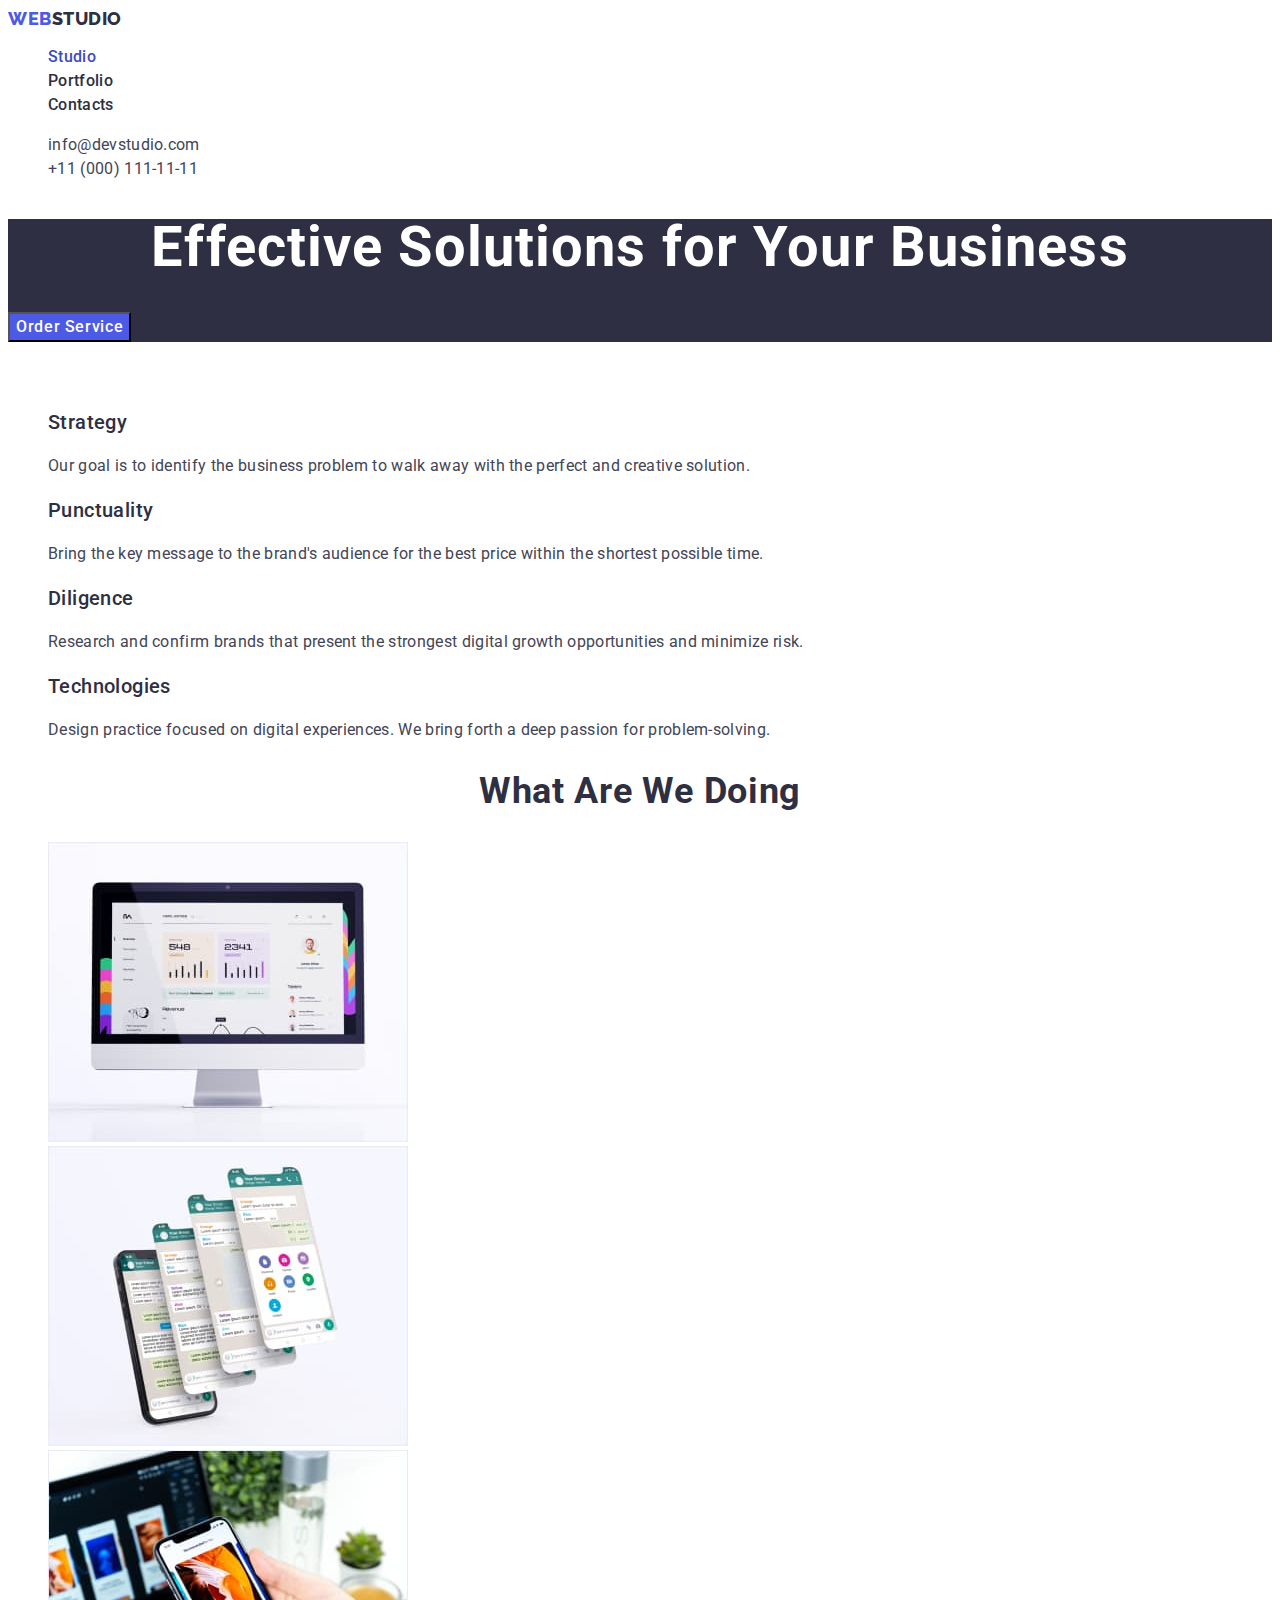
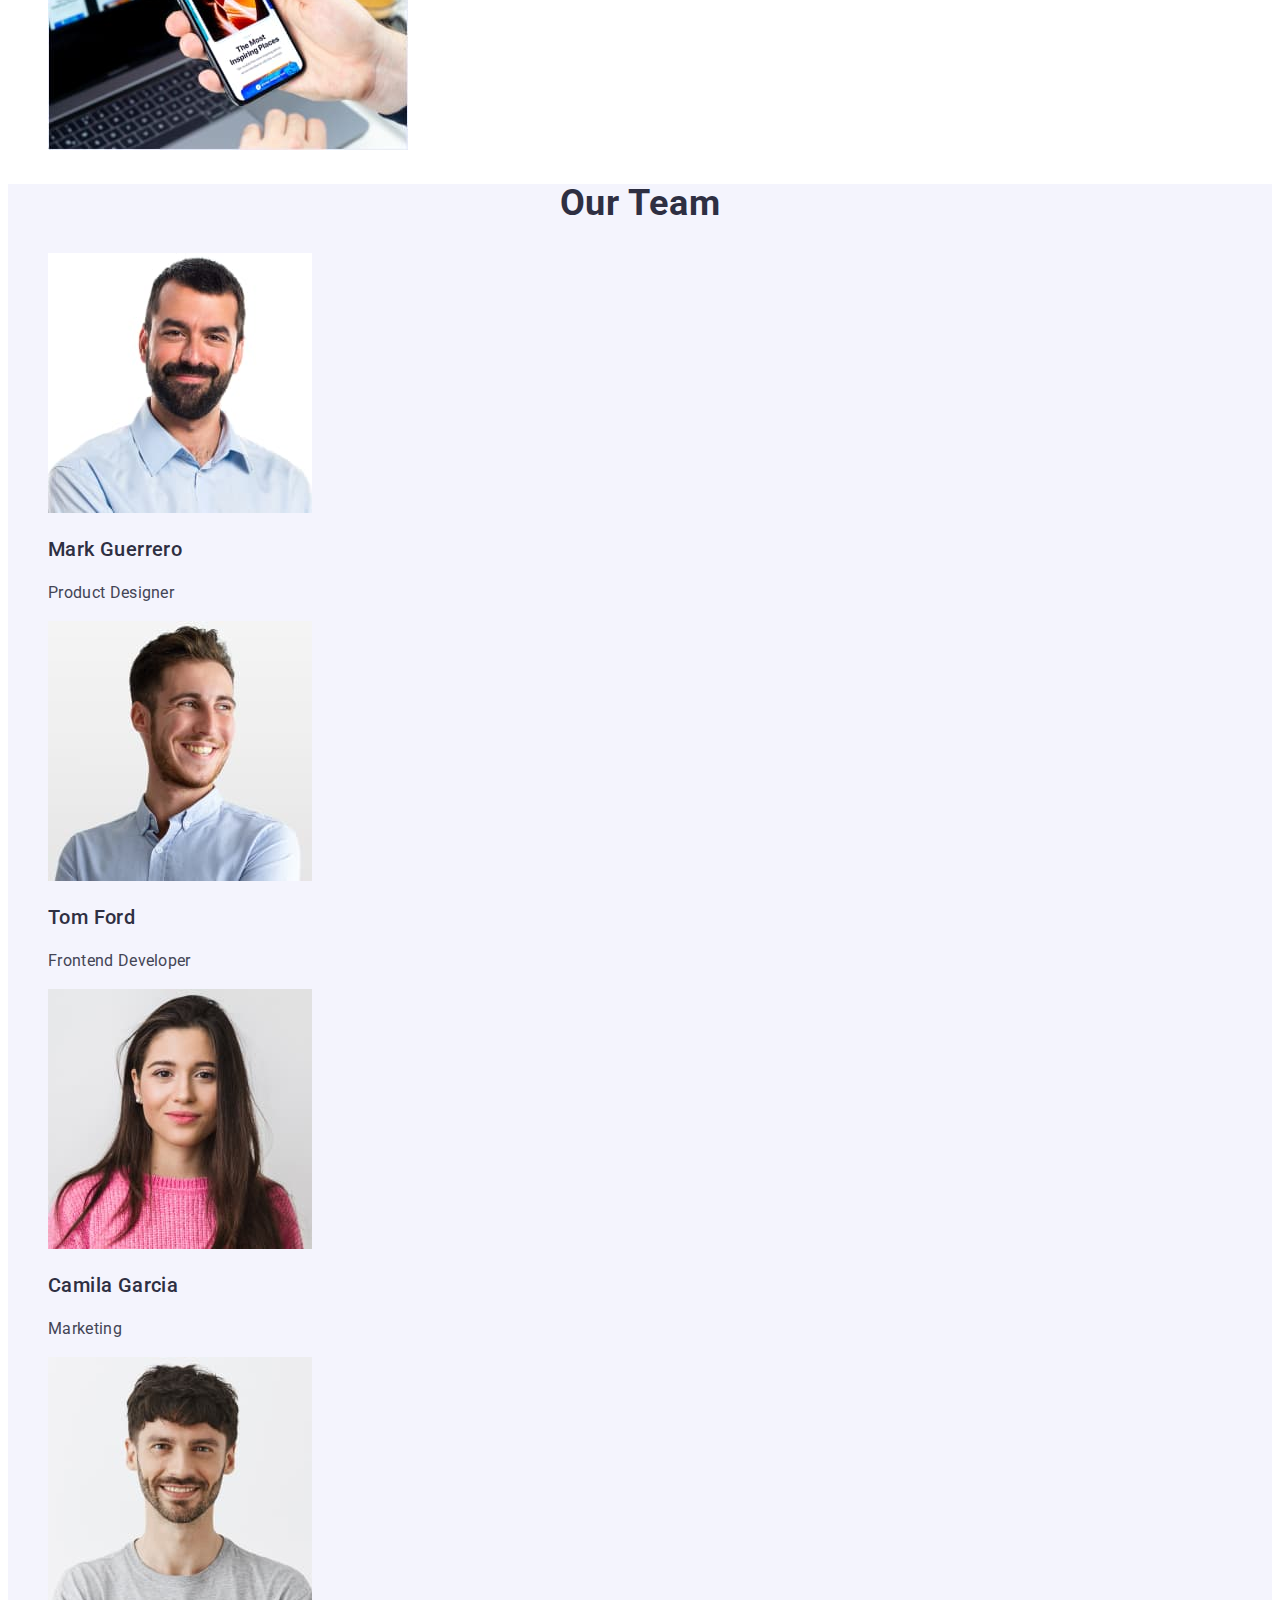
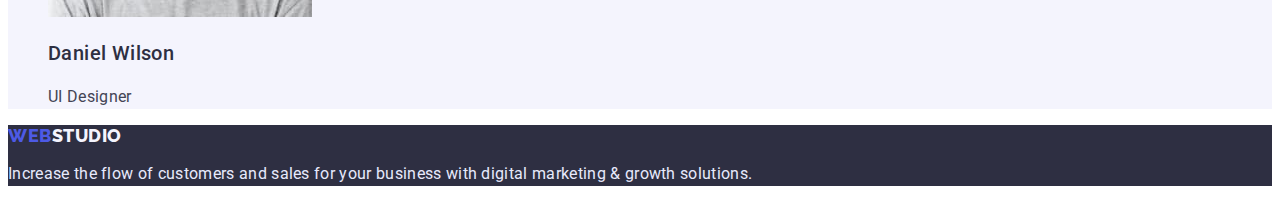
==== index.html @ b29806c7 "Initial commit" ====
<!DOCTYPE html>
<html lang="en">
  <head>
    <meta charset="UTF-8" />
    <meta http-equiv="X-UA-Compatible" content="IE=edge" />
    <meta name="viewport" content="width=device-width, initial-scale=1.0" />
    <title>Web Studio</title>
    <link rel="preconnect" href="https://fonts.googleapis.com" />
    <link rel="preconnect" href="https://fonts.gstatic.com" crossorigin />
    <link
      href="https://fonts.googleapis.com/css2?family=Raleway:wght@800&family=Roboto:wght@400;500;700;900&display=swap"
      rel="stylesheet"
    />
    <link rel="stylesheet" href="./css/styles.css" />
  </head>
  <body>
    <!--header-->
    <header>
      <nav>
        <!--logotype-->
        <a href="./index.html" class="logo link"
          >Web<span class="logo-studio">Studio</span></a
        >
        <!--menu-->
        <ul class="site-nav list">
          <li>
            <a href="./index.html" class="link current">Studio</a>
          </li>
          <li>
            <a href="./portfolio.html" class="link">Portfolio</a>
          </li>
          <li>
            <a href="" class="link">Contacts</a>
          </li>
        </ul>
      </nav>
      <!--contacts-->
      <address class="address">
        <ul class="list contacts-list">
          <li>
            <a href="mailto:info@devstudio.com" class="link"
              >info@devstudio.com</a
            >
          </li>
          <li>
            <a href="tel:+110001111111" class="link">+11 (000) 111-11-11</a>
          </li>
        </ul>
      </address>
    </header>
    <!--M A I N content-->
    <main>
      <!--H E R O section-->
      <section class="hero-section">
        <h1 class="hero-title">Effective Solutions for Your Business</h1>
        <button type="button" class="hero-btn">Order Service</button>
      </section>
      <!--section1 Features-->
      <section class="fetures">
        <!--Зробити прихованим заголовок з class="title-secret"-->
        <h2 class="title-secret">Features</h2>
        <ul class="list fetures">
          <li>
            <h3 class="section-subtitle feature-title">Strategy</h3>
            <p class="section-text feature-text">
              Our goal is to identify the business problem to walk away with the
              perfect and creative solution.
            </p>
          </li>
          <li>
            <h3 class="section-subtitle feature-title">Punctuality</h3>
            <p class="section-text feature-text">
              Bring the key message to the brand's audience for the best price
              within the shortest possible time.
            </p>
          </li>
          <li>
            <h3 class="section-subtitle feature-title">Diligence</h3>
            <p class="section-text feature-text">
              Research and confirm brands that present the strongest digital
              growth opportunities and minimize risk.
            </p>
          </li>
          <li>
            <h3 class="section-subtitle feature-title">Technologies</h3>
            <p class="section-text feature-text">
              Design practice focused on digital experiences. We bring forth a
              deep passion for problem-solving.
            </p>
          </li>
        </ul>
      </section>

      <!--section2 What are we doing-->
      <section class="section">
        <h2 class="section-title">What are we doing</h2>
        <ul class="list">
          <li>
            <img
              src="./images/computer-application.jpg"
              alt="computer application"
              width="360"
              height="300"
            />
          </li>
          <li>
            <img
              src="./images/mobile-application.jpg"
              alt="computer application"
              width="360"
              height="300"
            />
          </li>
          <li>
            <img
              src="./images/computer-mobile.jpg"
              alt="phone and computer synchronization"
              width="360"
              height="300"
            />
          </li>
        </ul>
      </section>

      <!--section3 Team-->
      <section class="team-section">
        <h2 class="section-title team-title">Our Team</h2>
        <ul class="list">
          <li>
            <img
              src="./images/team-member1.jpg"
              alt="Photo by product designer Mark Guerrero"
              width="264"
              height="260"
            />
            <h3 class="section-subtitle team-subtitle">Mark Guerrero</h3>
            <p class="section-text team-text">Product Designer</p>
          </li>
          <li>
            <img
              src="./images/team-member2.jpg"
              alt="Photo by frontend developer Tom Ford"
              width="264"
              height="260"
            />
            <h3 class="section-subtitle team-subtitle">Tom Ford</h3>
            <p class="section-text team-text">Frontend Developer</p>
          </li>
          <li>
            <img
              src="./images/team-member3.jpg"
              alt="Photo by marketing Camila Garcia"
              width="264"
              height="260"
            />
            <h3 class="section-subtitle team-subtitle">Camila Garcia</h3>
            <p class="section-text team-text">Marketing</p>
          </li>
          <li>
            <img
              src="./images/team-member4.jpg"
              alt="Photo by UI desiner Daniel Wilson"
              width="264"
              height="260"
            />
            <h3 class="section-subtitle team-subtitle">Daniel Wilson</h3>
            <p class="section-text team-text">UI Designer</p>
          </li>
        </ul>
      </section>
    </main>
    <!--footer-->
    <footer class="footer-section">
      <a href="./index.html" class="logo link"
        >Web<span class="footer-logo">Studio</span></a
      >
      <p class="footer-text">
        Increase the flow of customers and sales for your business with digital
        marketing & growth solutions.
      </p>
    </footer>
  </body>
</html>
---- css/styles.css ----
:root {
  --primary-text-color: #434455;
  --primary-headings-color: #2e2f42;
  --accent-color: #e7e9fc;
  --nav-link-color: #2e2f42;
  --nav-active-link-color: #404bbf;
  --primary-contact-color: #434455;
  --bcg-btn-color: #f4f4fd;
  --bcg-active-btn-color: #404bbf;
  --text-btn-color: #4d5ae5;
  --text-active-btn-color: #ffffff;
  --hero-title-color: #ffffff;
  --hero-bcg-color: #2e2f42;
  --bcg-hero-btn-color: #4d5ae5;
  --bcg-hero-hover-btn-color: #404bbf;
  --hero-text-button-color: #ffffff;
  --portfolio-main-text-btn-color: #4d5ae5;
  --portfolio-hover-text-btn-color: #ffffff;
  --portfolio-main-bcg-btn-color: #f4f4fd;
  --portfolio-hover-bcg-btn-color: #404bbf;
  --portfolio-border-btn-color: #e7e9fc;
  --footer-text-color: #e7e9fc;
  --footer-bcg-color: #2e2f42;
  --logo-web-color: #4d5ae5;
  --logo-studio-color: #2e2f42;
  --logo-footer-studio-color: #f4f4fd;
  --team-seaction-bcg-color: #f4f4fd;
}

body {
  font-family: 'Roboto', sans-serif;
  color: var(--primary-text-color);
}
.list {
  list-style: none;
}

.link {
  text-decoration: none;
}

/* -----------------SECTIONS---general properties--------------- */

.section-title {
  font-weight: 700;
  font-size: 36px;
  line-height: 1.11;
  text-align: center;
  letter-spacing: 0.02em;
  text-transform: capitalize;
  color: var(--primary-headings-color);
}

.section-subtitle {
  font-weight: 500;
  font-size: 20px;
  line-height: 1.2;
  letter-spacing: 0.02em;
  color: var(--primary-headings-color);
}
.section-text {
  font-weight: 400;
  font-size: 16px;
  line-height: 1.5;
  letter-spacing: 0.02em;
}

/* -----------LOGO--------------------- 
*/
.logo {
  font-family: 'Raleway';
  font-style: normal;
  font-weight: 800;
  font-size: 18px;
  line-height: 1.17;
  display: flex;
  align-items: center;
  letter-spacing: 0.03em;
  text-transform: uppercase;
  color: var(--logo-web-color);
}

.logo-studio {
  color: var(--logo-studio-color);
}
.footer-logo {
  color: var(--logo-footer-studio-color);
}
/*----------------SITE NAV------------------ */
.site-nav .link {
  font-weight: 500;
  font-size: 16px;
  line-height: 1.5;
  letter-spacing: 0.02em;
  flex: none;
  order: 0;
  flex-grow: 0;
  color: var(--nav-link-color);
}
.site-nav .link:is(:hover, :focus),
.contacts-list .link:is(:hover, :focus) {
  color: var(--nav-active-link-color);
}
.site-nav .link.current {
  color: var(--nav-active-link-color);
}

/* ----------------CONTACTS------------------ */
.address {
  font-style: normal;
}
.contacts-list .link {
  font-weight: 400;
  font-size: 16px;
  line-height: 1.5;
  letter-spacing: 0.02em;
  color: var(--primary-contact-color);
}

/* -----------------HERO---------------- */
.hero-section {
  background-color: var(--hero-bcg-color);
}

.hero-title {
  font-weight: 700;
  font-size: 56px;
  line-height: 1;
  text-align: center;
  letter-spacing: 0.02em;
  color: var(--hero-title-color);
}

.hero-btn {
  font-family: inherit;
  font-style: normal;
  font-weight: 500;
  font-size: 16px;
  line-height: 1.5;
  letter-spacing: 0.04em;
  color: var(--hero-text-button-color);
  background-color: var(--bcg-hero-btn-color);
  cursor: pointer;
}
.hero-btn:is(:hover, :focus) {
  background-color: var(--bcg-hero-hover-btn-color);
}

/* -----------------FEATURES------------------ 
.fetures {
} */

.feature-title {
  color: var(--primary-headings-color);
}
.title-secret {
  visibility: hidden;
}

/* ---------------What are we doing---------- */

/* ---------------TEAM--------------------*/

.team-section {
  background-color: var(--team-seaction-bcg-color);
}

/* ---------------CSS for PORTFOLIO--------------- */

.button {
  font-family: inherit;
  font-style: normal;
  font-weight: 500;
  font-size: 16px;
  line-height: 24px;
  display: flex;
  align-items: center;
  text-align: center;
  letter-spacing: 0.04em;

  color: var(--portfolio-main-text-btn-color);
  background-color: var(--portfolio-main-bcg-btn-color);
  cursor: pointer;
}

.button:is(:hover, :focus) {
  color: var(--portfolio-hover-text-btn-color);
  background-color: var(--portfolio-hover-bcg-btn-color);
}

/* -------------FOOTER---------------- */
.footer-text {
  font-size: 16px;
  line-height: 1.5;
  letter-spacing: 0.02em;
  color: var(--footer-text-color);
}
.footer-section {
  background-color: var(--footer-bcg-color);
}
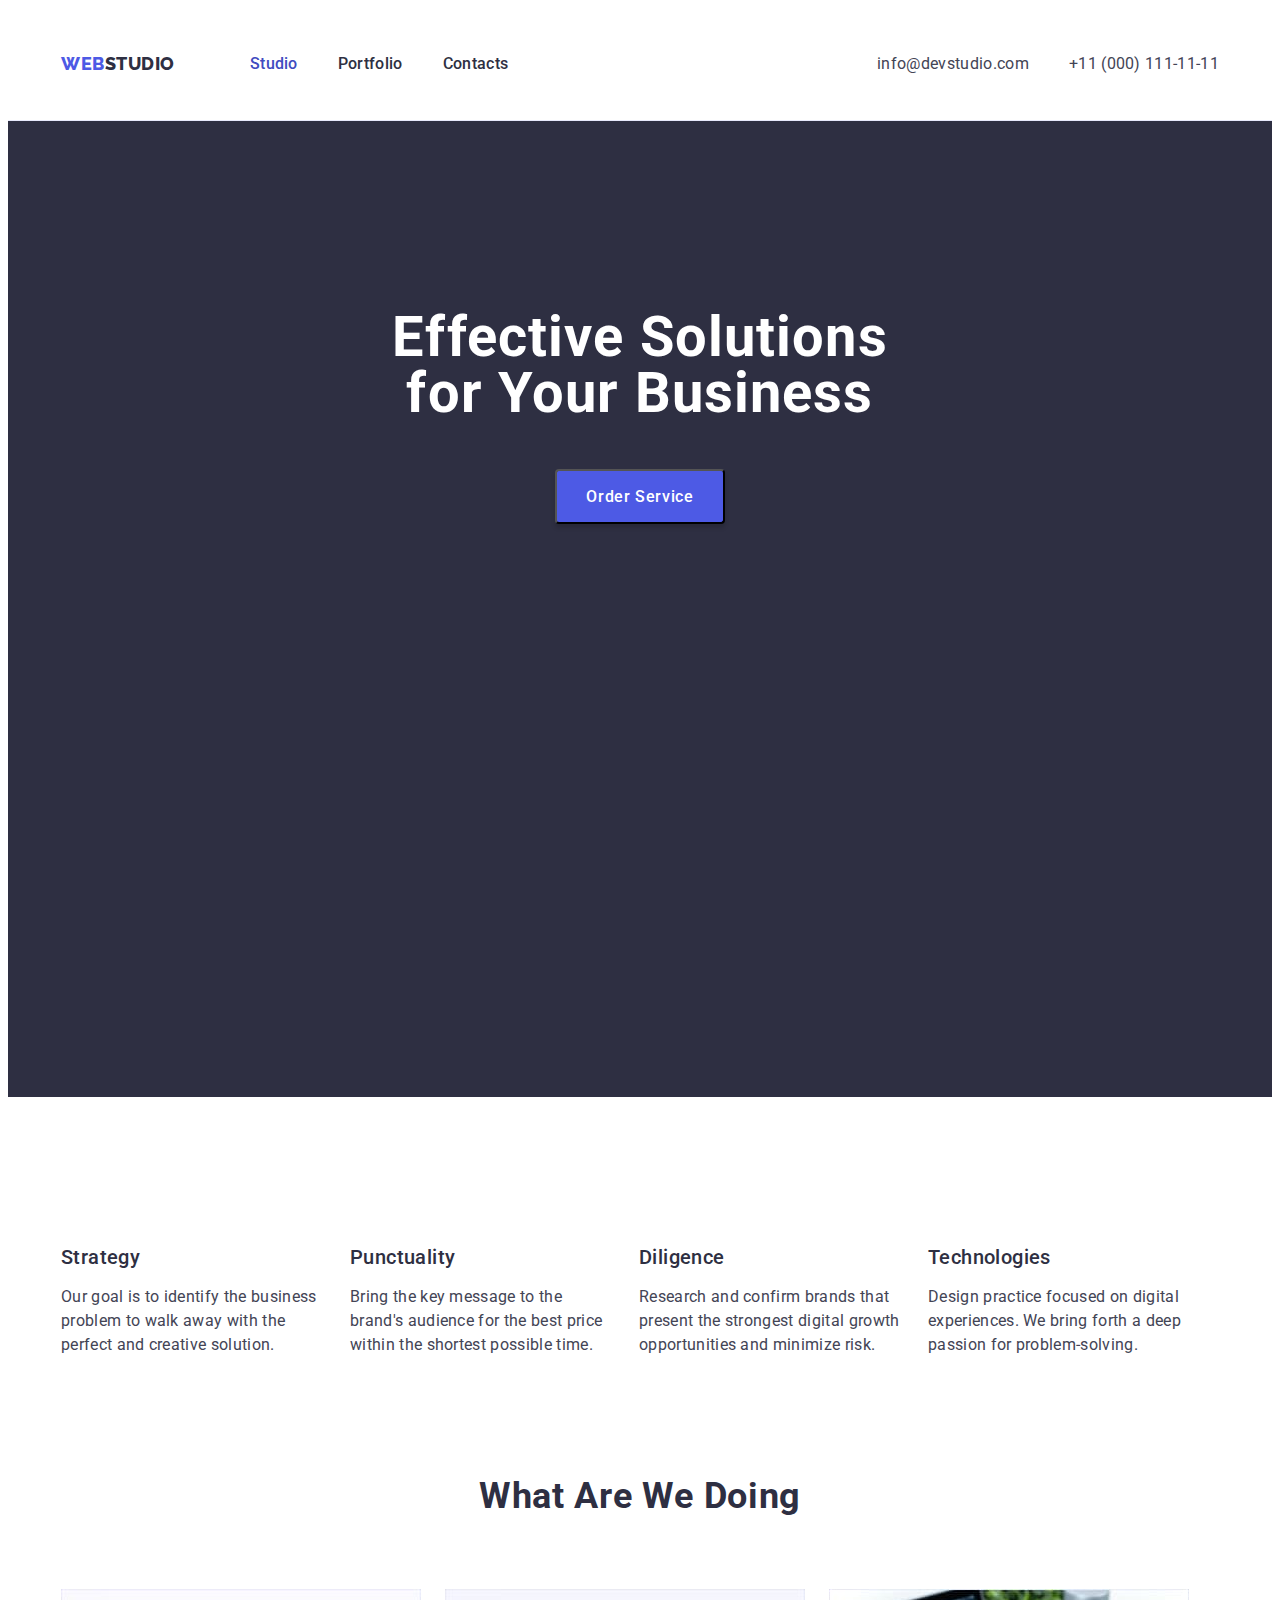
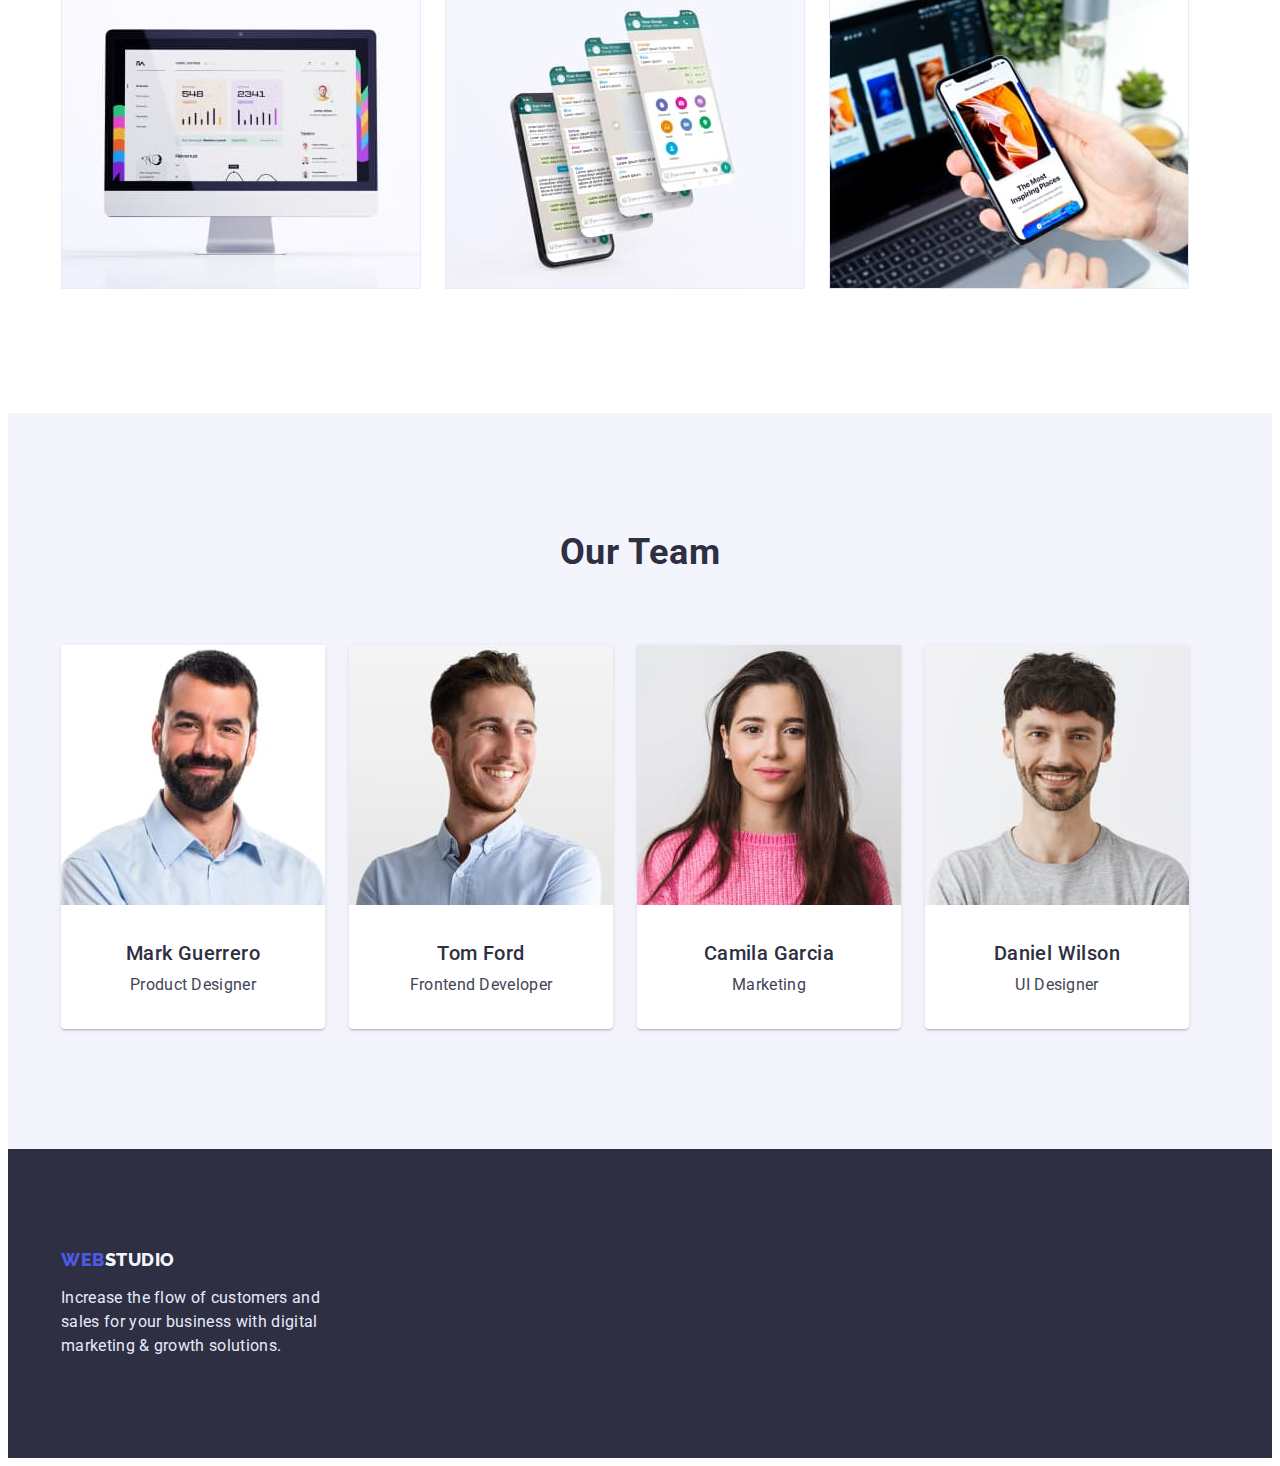
==== commit b04e8060: "hw-3" ====
--- a/index.html
+++ b/index.html
@@ -11,42 +11,55 @@
       href="https://fonts.googleapis.com/css2?family=Raleway:wght@800&family=Roboto:wght@400;500;700;900&display=swap"
       rel="stylesheet"
     />
+    <link
+      rel="stylesheet"
+      href="https://cdnjs.cloudflare.com/ajax/libs/modern-normalize/1.1.0/modern-normalize.min.css"
+      integrity="sha512-wpPYUAdjBVSE4KJnH1VR1HeZfpl1ub8YT/NKx4PuQ5NmX2tKuGu6U/JRp5y+Y8XG2tV+wKQpNHVUX03MfMFn9Q=="
+      crossorigin="anonymous"
+      referrerpolicy="no-referrer"
+    />
+    <!-- <link
+      rel="stylesheet"
+      href="https://cdnjs.cloudflare.com/ajax/libs/modern-normalize/1.1.0/modern-normalize.min.css"
+    /> -->
     <link rel="stylesheet" href="./css/styles.css" />
   </head>
   <body>
     <!--header-->
-    <header>
-      <nav>
-        <!--logotype-->
-        <a href="./index.html" class="logo link"
-          >Web<span class="logo-studio">Studio</span></a
-        >
-        <!--menu-->
-        <ul class="site-nav list">
-          <li>
-            <a href="./index.html" class="link current">Studio</a>
-          </li>
-          <li>
-            <a href="./portfolio.html" class="link">Portfolio</a>
-          </li>
-          <li>
-            <a href="" class="link">Contacts</a>
-          </li>
-        </ul>
-      </nav>
-      <!--contacts-->
-      <address class="address">
-        <ul class="list contacts-list">
-          <li>
-            <a href="mailto:info@devstudio.com" class="link"
-              >info@devstudio.com</a
-            >
-          </li>
-          <li>
-            <a href="tel:+110001111111" class="link">+11 (000) 111-11-11</a>
-          </li>
-        </ul>
-      </address>
+    <header class="header">
+      <div class="container header-container">
+        <nav class="header-nav">
+          <!--logotype-->
+          <a href="./index.html" class="logo link"
+            >Web<span class="logo-studio">Studio</span></a
+          >
+          <!--menu-->
+          <ul class="site-nav list">
+            <li>
+              <a href="./index.html" class="link current">Studio</a>
+            </li>
+            <li>
+              <a href="./portfolio.html" class="link">Portfolio</a>
+            </li>
+            <li>
+              <a href="" class="link">Contacts</a>
+            </li>
+          </ul>
+        </nav>
+        <!--contacts-->
+        <address class="address">
+          <ul class="list contacts-list">
+            <li>
+              <a href="mailto:info@devstudio.com" class="link link-email"
+                >info@devstudio.com</a
+              >
+            </li>
+            <li>
+              <a href="tel:+110001111111" class="link">+11 (000) 111-11-11</a>
+            </li>
+          </ul>
+        </address>
+      </div>
     </header>
     <!--M A I N content-->
     <main>
@@ -55,129 +68,138 @@
         <h1 class="hero-title">Effective Solutions for Your Business</h1>
         <button type="button" class="hero-btn">Order Service</button>
       </section>
+
       <!--section1 Features-->
       <section class="fetures">
-        <!--Зробити прихованим заголовок з class="title-secret"-->
-        <h2 class="title-secret">Features</h2>
-        <ul class="list fetures">
-          <li>
-            <h3 class="section-subtitle feature-title">Strategy</h3>
-            <p class="section-text feature-text">
-              Our goal is to identify the business problem to walk away with the
-              perfect and creative solution.
-            </p>
-          </li>
-          <li>
-            <h3 class="section-subtitle feature-title">Punctuality</h3>
-            <p class="section-text feature-text">
-              Bring the key message to the brand's audience for the best price
-              within the shortest possible time.
-            </p>
-          </li>
-          <li>
-            <h3 class="section-subtitle feature-title">Diligence</h3>
-            <p class="section-text feature-text">
-              Research and confirm brands that present the strongest digital
-              growth opportunities and minimize risk.
-            </p>
-          </li>
-          <li>
-            <h3 class="section-subtitle feature-title">Technologies</h3>
-            <p class="section-text feature-text">
-              Design practice focused on digital experiences. We bring forth a
-              deep passion for problem-solving.
-            </p>
-          </li>
-        </ul>
+        <div class="container">
+          <!--Зробити прихованим заголовок з class="title-secret"-->
+          <h2 class="title-secret">Features</h2>
+          <ul class="list fetures-list">
+            <li class="item">
+              <h3 class="section-subtitle feature-title">Strategy</h3>
+              <p class="section-text feature-text">
+                Our goal is to identify the business problem to walk away with
+                the perfect and creative solution.
+              </p>
+            </li>
+            <li class="item">
+              <h3 class="section-subtitle feature-title">Punctuality</h3>
+              <p class="section-text feature-text">
+                Bring the key message to the brand's audience for the best price
+                within the shortest possible time.
+              </p>
+            </li>
+            <li class="item">
+              <h3 class="section-subtitle feature-title">Diligence</h3>
+              <p class="section-text feature-text">
+                Research and confirm brands that present the strongest digital
+                growth opportunities and minimize risk.
+              </p>
+            </li>
+            <li class="item">
+              <h3 class="section-subtitle feature-title">Technologies</h3>
+              <p class="section-text feature-text">
+                Design practice focused on digital experiences. We bring forth a
+                deep passion for problem-solving.
+              </p>
+            </li>
+          </ul>
+        </div>
       </section>
 
-      <!--section2 What are we doing-->
-      <section class="section">
-        <h2 class="section-title">What are we doing</h2>
-        <ul class="list">
-          <li>
-            <img
-              src="./images/computer-application.jpg"
-              alt="computer application"
-              width="360"
-              height="300"
-            />
-          </li>
-          <li>
-            <img
-              src="./images/mobile-application.jpg"
-              alt="computer application"
-              width="360"
-              height="300"
-            />
-          </li>
-          <li>
-            <img
-              src="./images/computer-mobile.jpg"
-              alt="phone and computer synchronization"
-              width="360"
-              height="300"
-            />
-          </li>
-        </ul>
+      <!--section2 ABOUT-->
+      <section class="about">
+        <div class="container">
+          <h2 class="section-title">What are we doing</h2>
+          <ul class="list about-list">
+            <li class="item-about">
+              <img
+                src="./images/computer-application.jpg"
+                alt="computer application"
+                width="360"
+                height="300"
+              />
+            </li>
+            <li class="item-about">
+              <img
+                src="./images/mobile-application.jpg"
+                alt="computer application"
+                width="360"
+                height="300"
+              />
+            </li>
+            <li class="item-about">
+              <img
+                src="./images/computer-mobile.jpg"
+                alt="phone and computer synchronization"
+                width="360"
+                height="300"
+              />
+            </li>
+          </ul>
+        </div>
       </section>
 
       <!--section3 Team-->
       <section class="team-section">
-        <h2 class="section-title team-title">Our Team</h2>
-        <ul class="list">
-          <li>
-            <img
-              src="./images/team-member1.jpg"
-              alt="Photo by product designer Mark Guerrero"
-              width="264"
-              height="260"
-            />
-            <h3 class="section-subtitle team-subtitle">Mark Guerrero</h3>
-            <p class="section-text team-text">Product Designer</p>
-          </li>
-          <li>
-            <img
-              src="./images/team-member2.jpg"
-              alt="Photo by frontend developer Tom Ford"
-              width="264"
-              height="260"
-            />
-            <h3 class="section-subtitle team-subtitle">Tom Ford</h3>
-            <p class="section-text team-text">Frontend Developer</p>
-          </li>
-          <li>
-            <img
-              src="./images/team-member3.jpg"
-              alt="Photo by marketing Camila Garcia"
-              width="264"
-              height="260"
-            />
-            <h3 class="section-subtitle team-subtitle">Camila Garcia</h3>
-            <p class="section-text team-text">Marketing</p>
-          </li>
-          <li>
-            <img
-              src="./images/team-member4.jpg"
-              alt="Photo by UI desiner Daniel Wilson"
-              width="264"
-              height="260"
-            />
-            <h3 class="section-subtitle team-subtitle">Daniel Wilson</h3>
-            <p class="section-text team-text">UI Designer</p>
-          </li>
-        </ul>
+        <div class="container">
+          <h2 class="section-title team-title">Our Team</h2>
+          <ul class="list team-list">
+            <li class="team-item">
+              <img
+                src="./images/team-member1.jpg"
+                alt="Photo by product designer Mark Guerrero"
+                width="264"
+                height="260"
+              />
+              <h3 class="section-subtitle team-subtitle">Mark Guerrero</h3>
+              <p class="section-text team-text">Product Designer</p>
+            </li>
+            <li class="team-item">
+              <img
+                src="./images/team-member2.jpg"
+                alt="Photo by frontend developer Tom Ford"
+                width="264"
+                height="260"
+              />
+              <h3 class="section-subtitle team-subtitle">Tom Ford</h3>
+              <p class="section-text team-text">Frontend Developer</p>
+            </li>
+            <li class="team-item">
+              <img
+                src="./images/team-member3.jpg"
+                alt="Photo by marketing Camila Garcia"
+                width="264"
+                height="260"
+              />
+              <h3 class="section-subtitle team-subtitle">Camila Garcia</h3>
+              <p class="section-text team-text">Marketing</p>
+            </li>
+            <li class="team-item">
+              <img
+                src="./images/team-member4.jpg"
+                alt="Photo by UI desiner Daniel Wilson"
+                width="264"
+                height="260"
+              />
+              <h3 class="section-subtitle team-subtitle">Daniel Wilson</h3>
+              <p class="section-text team-text">UI Designer</p>
+            </li>
+          </ul>
+        </div>
       </section>
     </main>
     <!--footer-->
     <footer class="footer-section">
-      <a href="./index.html" class="logo link"
-        >Web<span class="footer-logo">Studio</span></a
-      >
-      <p class="footer-text">
-        Increase the flow of customers and sales for your business with digital
-        marketing & growth solutions.
-      </p>
+      <div class="container">
+        <a href="./index.html" class="logo link footer-logo"
+          >Web<span class="footer-span">Studio</span></a
+        >
+        <p class="footer-text">
+          Increase the flow of customers and sales for your business with
+          digital marketing & growth solutions.
+        </p>
+      </div>
     </footer>
   </body>
 </html>
--- a/css/styles.css
+++ b/css/styles.css
@@ -25,12 +25,33 @@
   --logo-studio-color: #2e2f42;
   --logo-footer-studio-color: #f4f4fd;
   --team-seaction-bcg-color: #f4f4fd;
+  --header-bcg-color: #ffffff;
 }
 
 body {
   font-family: 'Roboto', sans-serif;
   color: var(--primary-text-color);
 }
+
+p,
+h1,
+h2,
+h3,
+h4,
+h5,
+h6 {
+  margin: 0;
+}
+
+ul {
+  margin: 0;
+  padding-left: 0;
+}
+
+img {
+  margin-bottom: 32px;
+}
+
 .list {
   list-style: none;
 }
@@ -39,9 +60,17 @@
   text-decoration: none;
 }
 
+.container {
+  width: 1158px;
+  padding-left: 15px;
+  padding-right: 15px;
+  margin: 0 auto;
+}
+
 /* -----------------SECTIONS---general properties--------------- */
 
 .section-title {
+  margin-bottom: 72px;
   font-weight: 700;
   font-size: 36px;
   line-height: 1.11;
@@ -52,6 +81,7 @@
 }
 
 .section-subtitle {
+  margin-bottom: 8px;
   font-weight: 500;
   font-size: 20px;
   line-height: 1.2;
@@ -68,13 +98,15 @@
 /* -----------LOGO--------------------- 
 */
 .logo {
+  display: block;
+  padding-top: 20px;
+  padding-bottom: 20px;
+  margin-right: 75px;
   font-family: 'Raleway';
   font-style: normal;
   font-weight: 800;
   font-size: 18px;
   line-height: 1.17;
-  display: flex;
-  align-items: center;
   letter-spacing: 0.03em;
   text-transform: uppercase;
   color: var(--logo-web-color);
@@ -83,19 +115,41 @@
 .logo-studio {
   color: var(--logo-studio-color);
 }
-.footer-logo {
-  color: var(--logo-footer-studio-color);
-}
+
+/* --------- HEADER---------- */
+.header {
+  padding-top: 24px;
+  padding-bottom: 24px;
+  border-bottom: 1px solid var(--accent-color);
+  background-color: var(--header-bcg-color);
+}
+
+.header-container {
+  display: flex;
+  align-items: center;
+}
+
+.header-nav {
+  display: flex;
+  align-items: center;
+  margin-right: auto;
+}
+
 /*----------------SITE NAV------------------ */
+
+.site-nav {
+  display: flex;
+  gap: 40px;
+}
 .site-nav .link {
+  display: block;
+  padding-top: 20px;
+  padding-bottom: 20px;
+  color: var(--nav-link-color);
   font-weight: 500;
   font-size: 16px;
   line-height: 1.5;
   letter-spacing: 0.02em;
-  flex: none;
-  order: 0;
-  flex-grow: 0;
-  color: var(--nav-link-color);
 }
 .site-nav .link:is(:hover, :focus),
 .contacts-list .link:is(:hover, :focus) {
@@ -109,7 +163,16 @@
 .address {
   font-style: normal;
 }
+
+.contacts-list {
+  display: flex;
+  margin-right: auto;
+}
+
 .contacts-list .link {
+  display: block;
+  padding-top: 20px;
+  padding-bottom: 20px;
   font-weight: 400;
   font-size: 16px;
   line-height: 1.5;
@@ -117,79 +180,180 @@
   color: var(--primary-contact-color);
 }
 
+.link-email {
+  margin-right: 40px;
+}
 /* -----------------HERO---------------- */
 .hero-section {
   background-color: var(--hero-bcg-color);
+  height: 600px;
+  padding-top: 188px;
+  padding-bottom: 188px;
+  margin-bottom: 120px;
+  text-align: center;
 }
 
 .hero-title {
+  margin-bottom: 48px;
+  color: var(--hero-title-color);
+  max-width: 500px;
   font-weight: 700;
   font-size: 56px;
   line-height: 1;
-  text-align: center;
-  letter-spacing: 0.02em;
-  color: var(--hero-title-color);
+  letter-spacing: 0.02em;
+  margin-left: auto;
+  margin-right: auto;
 }
 
 .hero-btn {
+  border-radius: 4px;
+  min-width: 170px;
+  height: 55px;
+  color: var(--hero-text-button-color);
+  background-color: var(--bcg-hero-btn-color);
+  box-shadow: 0px 4px 4px rgba(0, 0, 0, 0.15);
   font-family: inherit;
   font-style: normal;
   font-weight: 500;
   font-size: 16px;
   line-height: 1.5;
   letter-spacing: 0.04em;
-  color: var(--hero-text-button-color);
-  background-color: var(--bcg-hero-btn-color);
   cursor: pointer;
 }
+
 .hero-btn:is(:hover, :focus) {
   background-color: var(--bcg-hero-hover-btn-color);
 }
 
-/* -----------------FEATURES------------------ 
+/* -----------------FEATURES------------------ */
+
 .fetures {
-} */
+  margin-bottom: 120px;
+}
+
+.fetures-list {
+  display: flex;
+  gap: 24px;
+}
+
+.fetures-list .item {
+  width: 265px;
+}
 
 .feature-title {
   color: var(--primary-headings-color);
+  padding-bottom: 8px;
 }
 .title-secret {
   visibility: hidden;
 }
 
-/* ---------------What are we doing---------- */
-
+/* ---------------ABOUT---------- */
+
+.about {
+  margin-bottom: 120px;
+}
+
+.about-list {
+  display: flex;
+  gap: 24px;
+}
+
+.item-about > img {
+  margin-bottom: 0;
+}
 /* ---------------TEAM--------------------*/
 
 .team-section {
   background-color: var(--team-seaction-bcg-color);
+  padding-bottom: 120px;
+  padding-top: 120px;
+}
+
+.team-list {
+  display: flex;
+  gap: 24px;
+}
+
+.team-list .team-item {
+  padding-bottom: 32px;
+  background: var(--header-bcg-color);
+  box-shadow: 0px 1px 6px rgba(46, 47, 66, 0.08),
+    0px 1px 1px rgba(46, 47, 66, 0.16), 0px 2px 1px rgba(46, 47, 66, 0.08);
+  border-radius: 0px 0px 4px 4px;
+  width: 264px;
+  text-align: center;
 }
 
 /* ---------------CSS for PORTFOLIO--------------- */
 
-.button {
+.header-portfolio {
+  margin-bottom: 96px;
+}
+
+.portfolio-btn {
+  padding: 12px 24px;
+  border: 1px solid var(--accent-color);
+  border-radius: 4px;
+  color: var(--portfolio-main-text-btn-color);
+  background-color: var(--portfolio-main-bcg-btn-color);
   font-family: inherit;
   font-style: normal;
   font-weight: 500;
   font-size: 16px;
   line-height: 24px;
-  display: flex;
-  align-items: center;
-  text-align: center;
   letter-spacing: 0.04em;
-
-  color: var(--portfolio-main-text-btn-color);
-  background-color: var(--portfolio-main-bcg-btn-color);
   cursor: pointer;
 }
 
-.button:is(:hover, :focus) {
+.portfolio-btn:is(:hover, :focus) {
   color: var(--portfolio-hover-text-btn-color);
   background-color: var(--portfolio-hover-bcg-btn-color);
+  box-shadow: 0px 3px 1px rgba(0, 0, 0, 0.1), 0px 2px 1px rgba(0, 0, 0, 0.08),
+    0px 2px 2px rgba(0, 0, 0, 0.12);
+}
+
+.list-button {
+  display: flex;
+  gap: 24px;
+  justify-content: center;
+  margin-top: 96px;
+  margin-bottom: 72px;
+}
+
+.cards {
+  display: flex;
+  flex-wrap: wrap;
+}
+.cards-item {
+  padding-bottom: 32px;
+  margin-right: 24px;
+  margin-bottom: 48px;
+  box-sizing: border-box;
+  border: 1px solid var(--accent-color);
+}
+
+.cards-item {
+  width: calc((100% - 48px) / 3);
+  margin-right: 24px;
+  margin-bottom: 48px;
+}
+
+.cards-item:nth-child(3n) {
+  margin-right: 0;
+}
+.cards-item:nth-last-child(-n + 3) {
+  margin-bottom: 0;
+}
+
+.cards-title,
+.cards-text {
+  padding-left: 16px;
 }
 
 /* -------------FOOTER---------------- */
 .footer-text {
+  width: 264px;
   font-size: 16px;
   line-height: 1.5;
   letter-spacing: 0.02em;
@@ -197,4 +361,16 @@
 }
 .footer-section {
   background-color: var(--footer-bcg-color);
-}
+  padding-bottom: 100px;
+  padding-top: 100px;
+}
+
+.footer-span {
+  color: var(--logo-footer-studio-color);
+}
+
+.footer-logo {
+  margin-bottom: 16px;
+  padding-bottom: 0;
+  padding-top: 0;
+}
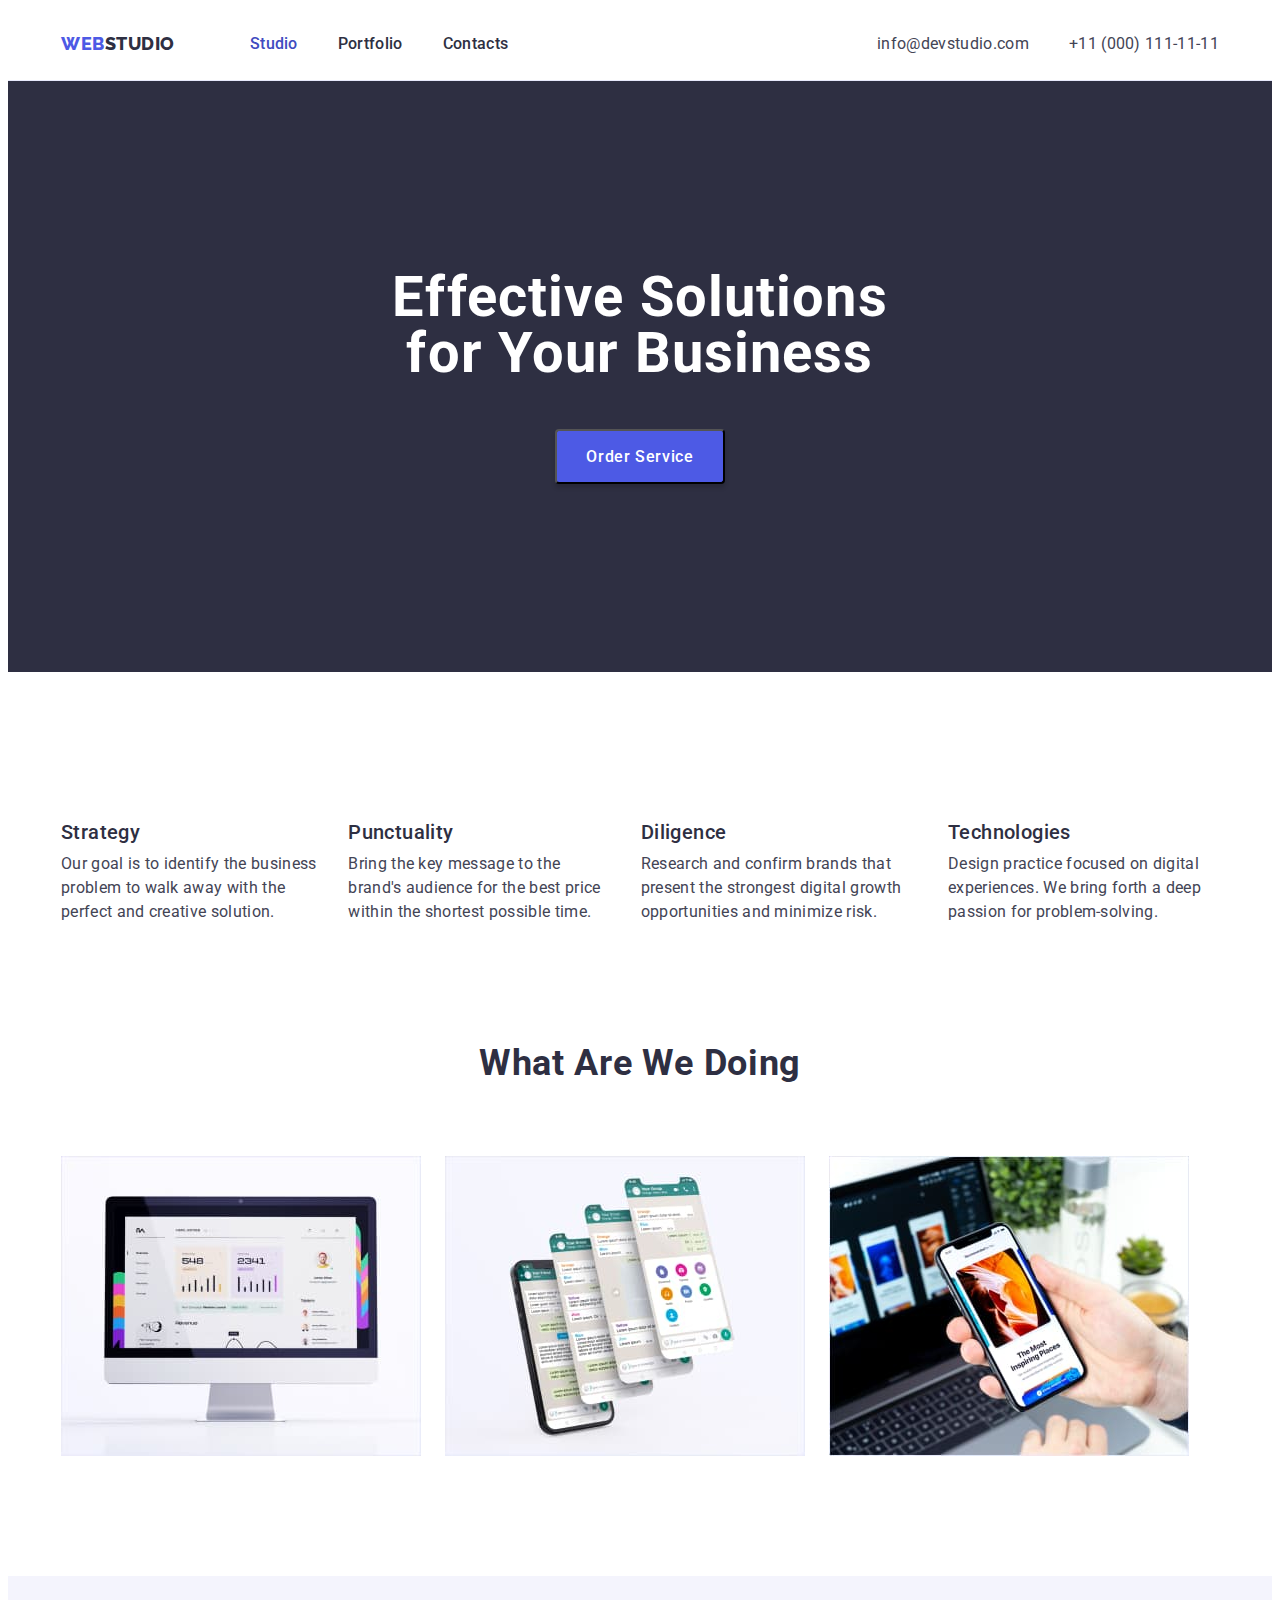
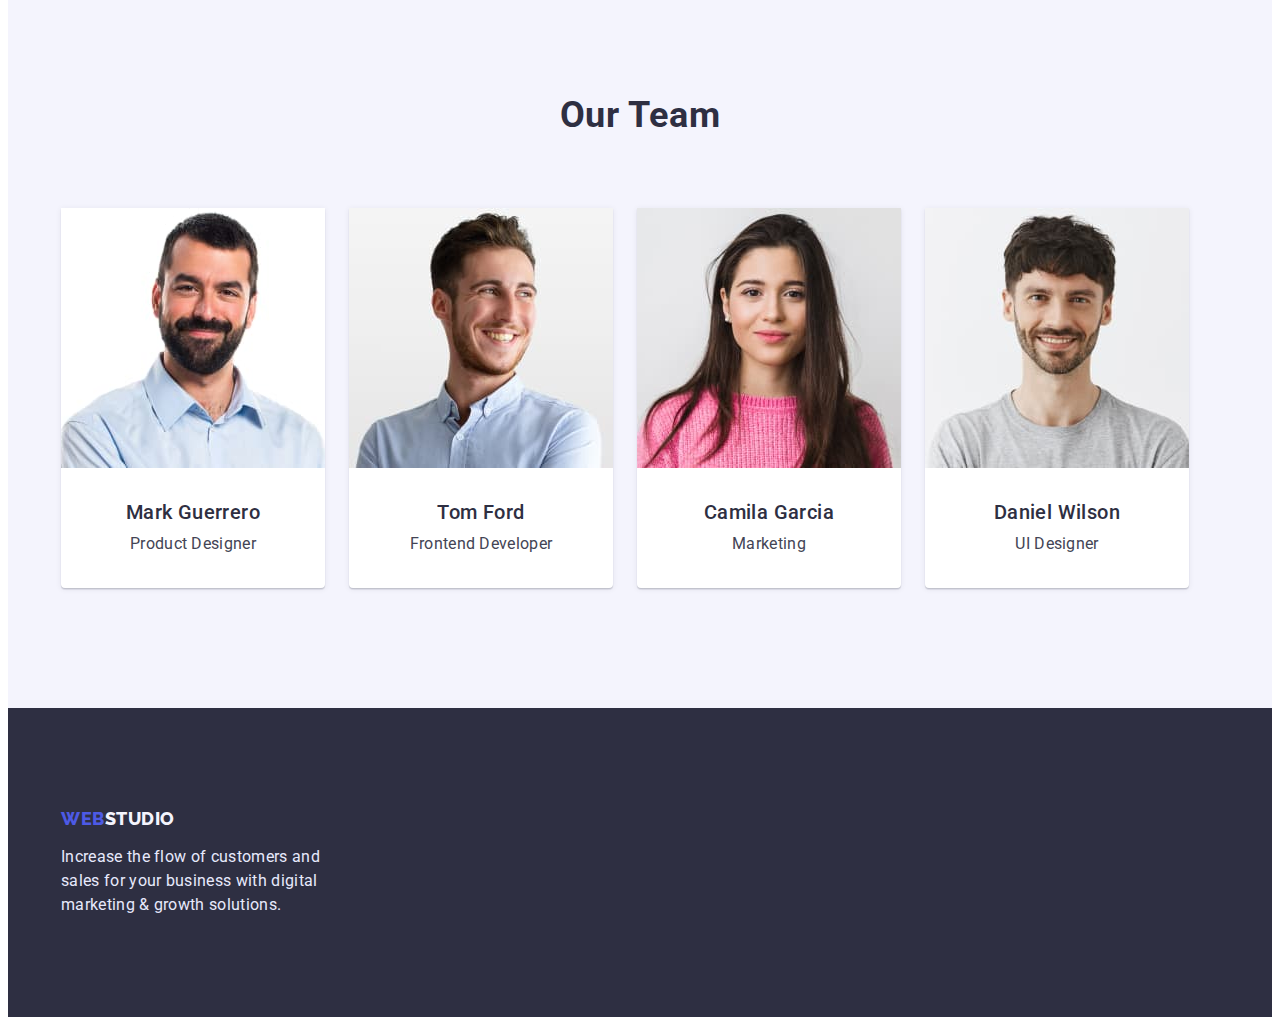
==== commit fe6a66e3: "adding changes after check" ====
--- a/index.html
+++ b/index.html
@@ -49,8 +49,8 @@
         <!--contacts-->
         <address class="address">
           <ul class="list contacts-list">
-            <li>
-              <a href="mailto:info@devstudio.com" class="link link-email"
+            <li class="link-email">
+              <a href="mailto:info@devstudio.com" class="link"
                 >info@devstudio.com</a
               >
             </li>
@@ -77,28 +77,28 @@
           <ul class="list fetures-list">
             <li class="item">
               <h3 class="section-subtitle feature-title">Strategy</h3>
-              <p class="section-text feature-text">
+              <p class="section-text">
                 Our goal is to identify the business problem to walk away with
                 the perfect and creative solution.
               </p>
             </li>
             <li class="item">
               <h3 class="section-subtitle feature-title">Punctuality</h3>
-              <p class="section-text feature-text">
+              <p class="section-text">
                 Bring the key message to the brand's audience for the best price
                 within the shortest possible time.
               </p>
             </li>
             <li class="item">
               <h3 class="section-subtitle feature-title">Diligence</h3>
-              <p class="section-text feature-text">
+              <p class="section-text">
                 Research and confirm brands that present the strongest digital
                 growth opportunities and minimize risk.
               </p>
             </li>
             <li class="item">
               <h3 class="section-subtitle feature-title">Technologies</h3>
-              <p class="section-text feature-text">
+              <p class="section-text">
                 Design practice focused on digital experiences. We bring forth a
                 deep passion for problem-solving.
               </p>
@@ -152,8 +152,10 @@
                 width="264"
                 height="260"
               />
-              <h3 class="section-subtitle team-subtitle">Mark Guerrero</h3>
-              <p class="section-text team-text">Product Designer</p>
+             <div class="team-subcontainer">
+                <h3 class="section-subtitle">Mark Guerrero</h3>
+                <p class="section-text">Product Designer</p>
+             </div>
             </li>
             <li class="team-item">
               <img
@@ -162,8 +164,10 @@
                 width="264"
                 height="260"
               />
-              <h3 class="section-subtitle team-subtitle">Tom Ford</h3>
-              <p class="section-text team-text">Frontend Developer</p>
+              <div class="team-subcontainer">
+                <h3 class="section-subtitle">Tom Ford</h3>
+                <p class="section-text">Frontend Developer</p>
+              </div>
             </li>
             <li class="team-item">
               <img
@@ -172,8 +176,10 @@
                 width="264"
                 height="260"
               />
-              <h3 class="section-subtitle team-subtitle">Camila Garcia</h3>
-              <p class="section-text team-text">Marketing</p>
+             <div class="team-subcontainer">
+                <h3 class="section-subtitle">Camila Garcia</h3>
+                <p class="section-text">Marketing</p>
+             </div>
             </li>
             <li class="team-item">
               <img
@@ -182,9 +188,11 @@
                 width="264"
                 height="260"
               />
-              <h3 class="section-subtitle team-subtitle">Daniel Wilson</h3>
-              <p class="section-text team-text">UI Designer</p>
-            </li>
+             <div class="team-subcontainer">
+                <h3 class="section-subtitle">Daniel Wilson</h3>
+                <p class="section-text">UI Designer</p>
+              </li>
+             </div>
           </ul>
         </div>
       </section>
@@ -192,7 +200,7 @@
     <!--footer-->
     <footer class="footer-section">
       <div class="container">
-        <a href="./index.html" class="logo link footer-logo"
+        <a href="./index.html" class="link footer-logo"
           >Web<span class="footer-span">Studio</span></a
         >
         <p class="footer-text">
--- a/css/styles.css
+++ b/css/styles.css
@@ -49,7 +49,9 @@
 }
 
 img {
-  margin-bottom: 32px;
+  display: block;
+  min-width: 100%;
+  height: auto;
 }
 
 .list {
@@ -99,8 +101,6 @@
 */
 .logo {
   display: block;
-  padding-top: 20px;
-  padding-bottom: 20px;
   margin-right: 75px;
   font-family: 'Raleway';
   font-style: normal;
@@ -143,8 +143,6 @@
 }
 .site-nav .link {
   display: block;
-  padding-top: 20px;
-  padding-bottom: 20px;
   color: var(--nav-link-color);
   font-weight: 500;
   font-size: 16px;
@@ -171,8 +169,6 @@
 
 .contacts-list .link {
   display: block;
-  padding-top: 20px;
-  padding-bottom: 20px;
   font-weight: 400;
   font-size: 16px;
   line-height: 1.5;
@@ -186,10 +182,8 @@
 /* -----------------HERO---------------- */
 .hero-section {
   background-color: var(--hero-bcg-color);
-  height: 600px;
   padding-top: 188px;
   padding-bottom: 188px;
-  margin-bottom: 120px;
   text-align: center;
 }
 
@@ -228,22 +222,23 @@
 /* -----------------FEATURES------------------ */
 
 .fetures {
+  margin-top: 120px;
   margin-bottom: 120px;
 }
 
 .fetures-list {
   display: flex;
-  gap: 24px;
 }
 
 .fetures-list .item {
-  width: 265px;
-}
-
-.feature-title {
-  color: var(--primary-headings-color);
-  padding-bottom: 8px;
-}
+  margin-right: 24px;
+  /* width: 265px; */
+}
+
+.fetures-list .item:nth-last-child(-n + 1) {
+  margin-right: 0;
+}
+
 .title-secret {
   visibility: hidden;
 }
@@ -259,9 +254,6 @@
   gap: 24px;
 }
 
-.item-about > img {
-  margin-bottom: 0;
-}
 /* ---------------TEAM--------------------*/
 
 .team-section {
@@ -276,7 +268,6 @@
 }
 
 .team-list .team-item {
-  padding-bottom: 32px;
   background: var(--header-bcg-color);
   box-shadow: 0px 1px 6px rgba(46, 47, 66, 0.08),
     0px 1px 1px rgba(46, 47, 66, 0.16), 0px 2px 1px rgba(46, 47, 66, 0.08);
@@ -285,11 +276,10 @@
   text-align: center;
 }
 
+.team-subcontainer {
+  padding: 32px 16px;
+}
 /* ---------------CSS for PORTFOLIO--------------- */
-
-.header-portfolio {
-  margin-bottom: 96px;
-}
 
 .portfolio-btn {
   padding: 12px 24px;
@@ -316,17 +306,17 @@
 .list-button {
   display: flex;
   gap: 24px;
+  margin-bottom: 72px;
+  margin-top: 96px;
   justify-content: center;
-  margin-top: 96px;
-  margin-bottom: 72px;
 }
 
 .cards {
   display: flex;
   flex-wrap: wrap;
+  margin-bottom: 120px;
 }
 .cards-item {
-  padding-bottom: 32px;
   margin-right: 24px;
   margin-bottom: 48px;
   box-sizing: border-box;
@@ -346,9 +336,8 @@
   margin-bottom: 0;
 }
 
-.cards-title,
-.cards-text {
-  padding-left: 16px;
+.cards-subcontainer {
+  padding: 32px 0 32px 16px;
 }
 
 /* -------------FOOTER---------------- */
@@ -370,7 +359,14 @@
 }
 
 .footer-logo {
+  display: block;
   margin-bottom: 16px;
-  padding-bottom: 0;
-  padding-top: 0;
-}
+  color: var(--logo-web-color);
+  font-family: 'Raleway';
+  font-style: normal;
+  font-weight: 800;
+  font-size: 18px;
+  line-height: 1.17;
+  letter-spacing: 0.03em;
+  text-transform: uppercase;
+}
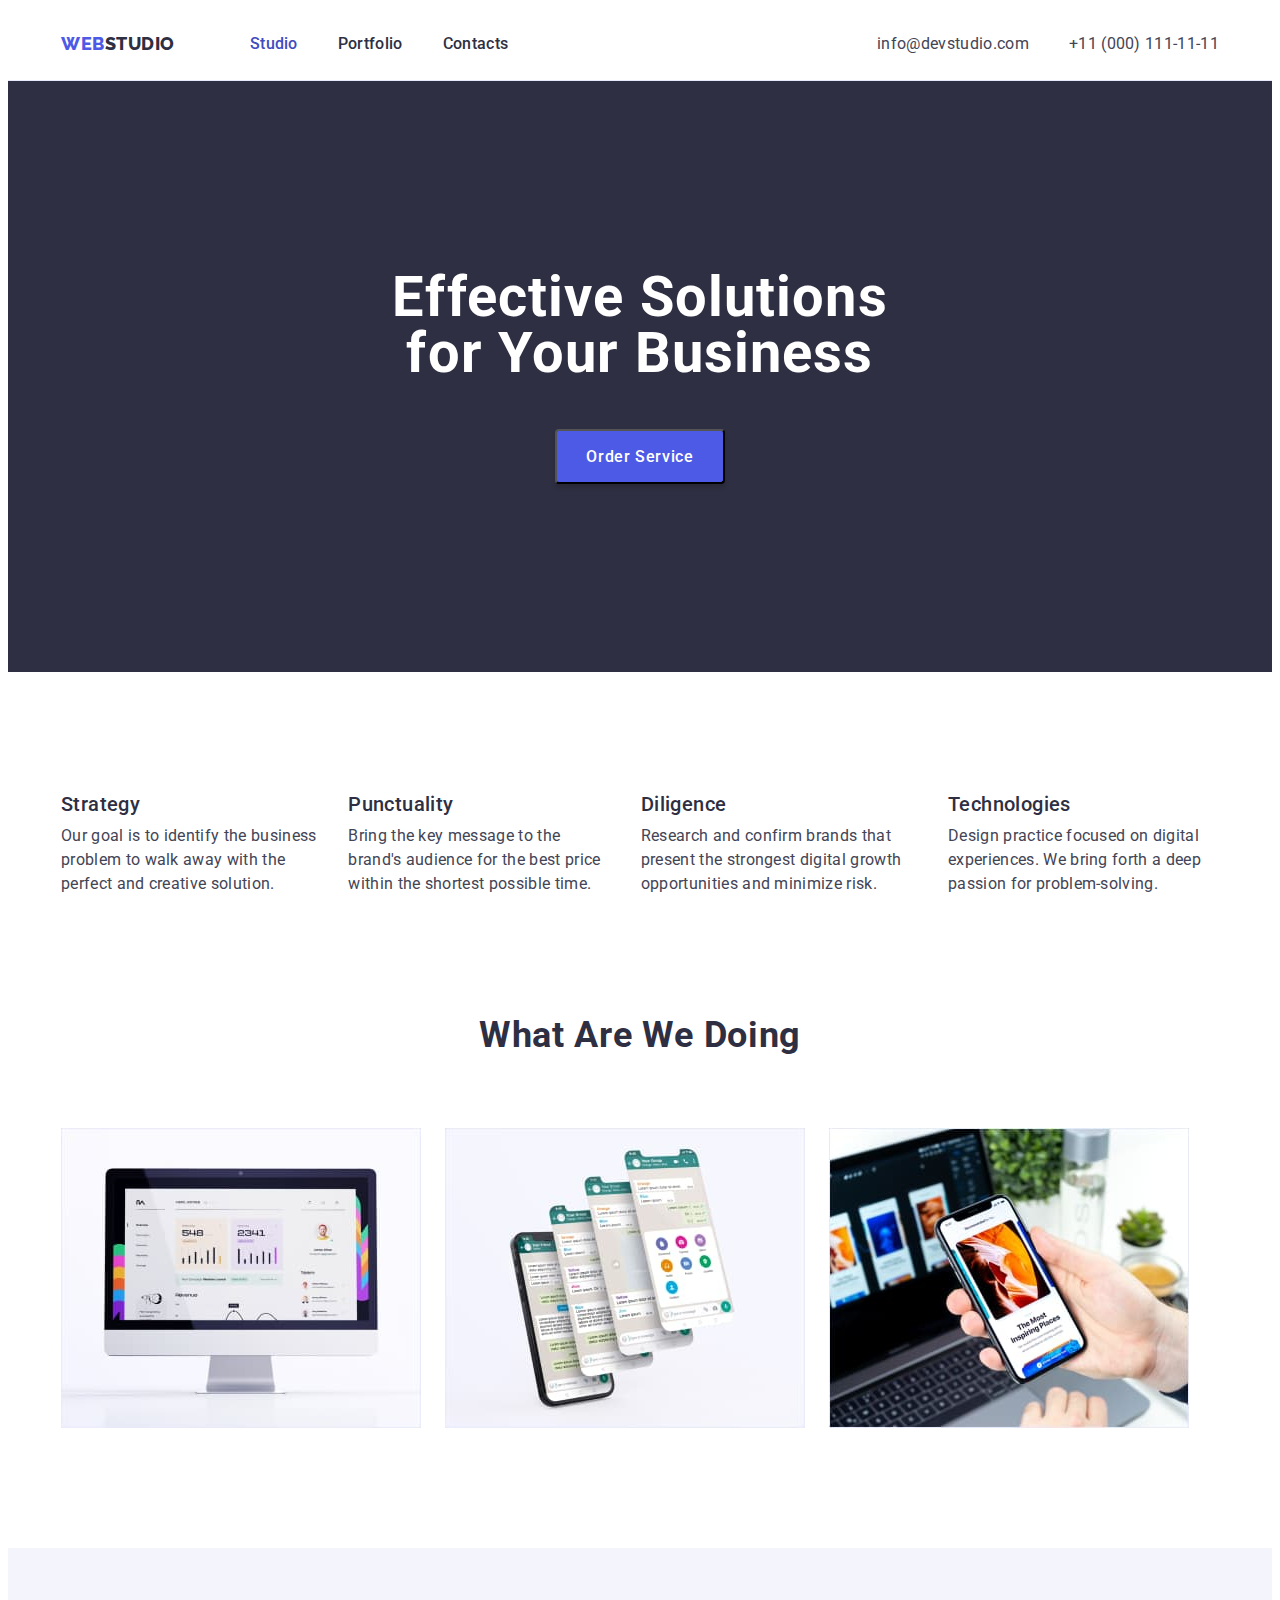
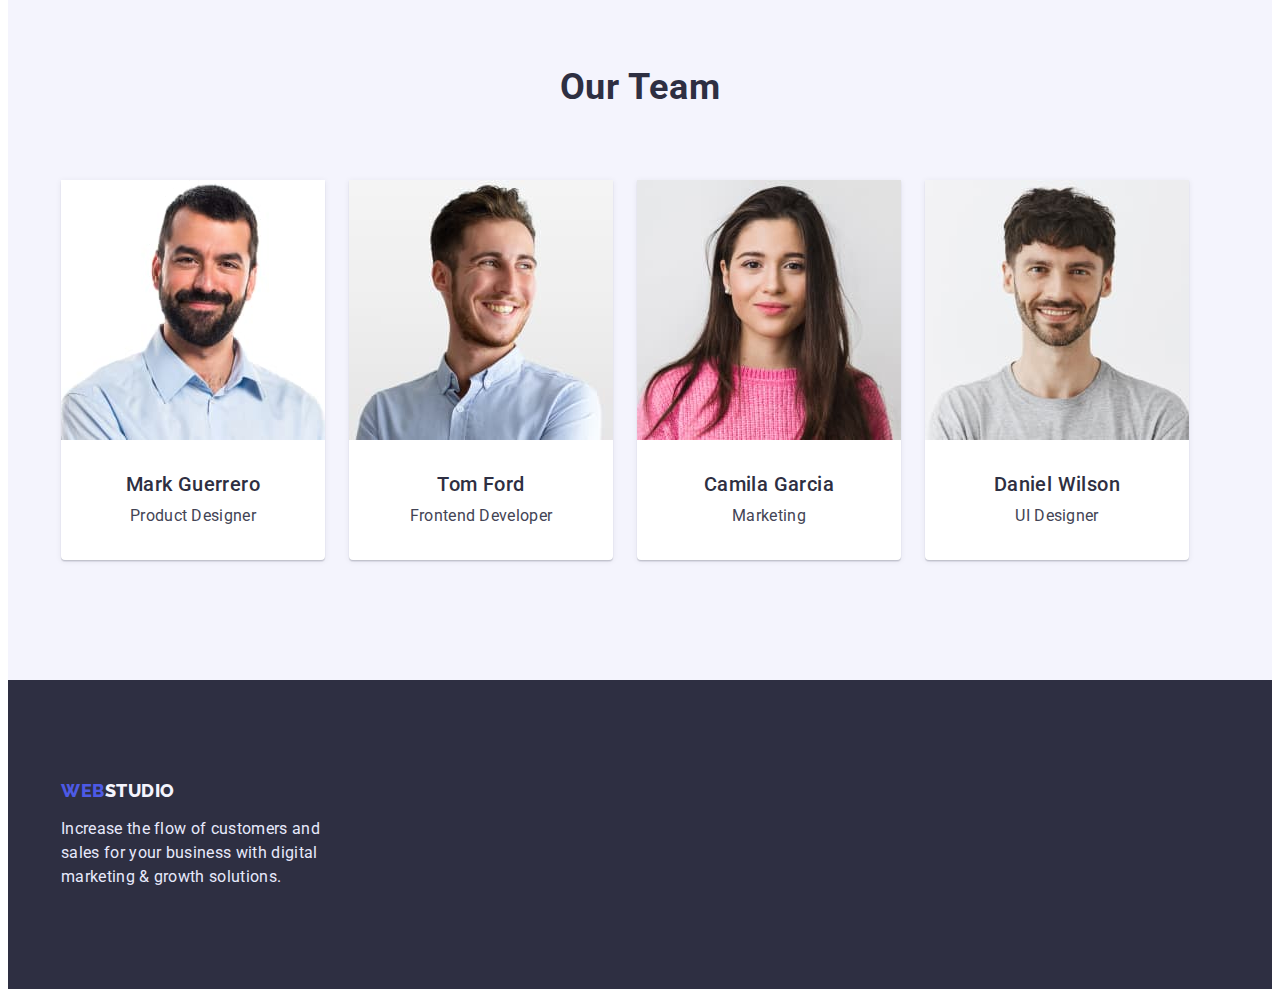
==== commit 7b6cf42f: "adding correction hw repeated" ====
--- a/index.html
+++ b/index.html
@@ -49,12 +49,12 @@
         <!--contacts-->
         <address class="address">
           <ul class="list contacts-list">
-            <li class="link-email">
+            <li class="link-contacts">
               <a href="mailto:info@devstudio.com" class="link"
                 >info@devstudio.com</a
               >
             </li>
-            <li>
+            <li class="link-contacts">
               <a href="tel:+110001111111" class="link">+11 (000) 111-11-11</a>
             </li>
           </ul>
@@ -200,13 +200,15 @@
     <!--footer-->
     <footer class="footer-section">
       <div class="container">
-        <a href="./index.html" class="link footer-logo"
-          >Web<span class="footer-span">Studio</span></a
-        >
-        <p class="footer-text">
-          Increase the flow of customers and sales for your business with
-          digital marketing & growth solutions.
-        </p>
+       <div class="first-footer-container">
+          <a href="./index.html" class="link footer-logo"
+            >Web<span class="footer-span">Studio</span></a
+          >
+          <p class="footer-text">
+            Increase the flow of customers and sales for your business with
+            digital marketing & growth solutions.
+          </p>
+       </div>
       </div>
     </footer>
   </body>
--- a/css/styles.css
+++ b/css/styles.css
@@ -69,6 +69,20 @@
   margin: 0 auto;
 }
 
+.title-secret {
+  visibility: hidden;
+  position: absolute;
+  width: 1px;
+  height: 1px;
+  margin: -1px;
+  border: 0;
+  padding: 0;
+
+  white-space: nowrap;
+  clip-path: inset(100%);
+  overflow: hidden;
+}
+
 /* -----------------SECTIONS---general properties--------------- */
 
 .section-title {
@@ -176,8 +190,12 @@
   color: var(--primary-contact-color);
 }
 
-.link-email {
+.link-contacts {
   margin-right: 40px;
+}
+
+.link-contacts:last-child {
+  margin-right: 0;
 }
 /* -----------------HERO---------------- */
 .hero-section {
@@ -239,10 +257,6 @@
   margin-right: 0;
 }
 
-.title-secret {
-  visibility: hidden;
-}
-
 /* ---------------ABOUT---------- */
 
 .about {
@@ -305,10 +319,17 @@
 
 .list-button {
   display: flex;
-  gap: 24px;
   margin-bottom: 72px;
   margin-top: 96px;
   justify-content: center;
+}
+
+.buttons {
+  margin-right: 24px;
+}
+
+.list-button .buttons:last-child {
+  margin-right: 0;
 }
 
 .cards {
@@ -342,7 +363,6 @@
 
 /* -------------FOOTER---------------- */
 .footer-text {
-  width: 264px;
   font-size: 16px;
   line-height: 1.5;
   letter-spacing: 0.02em;
@@ -370,3 +390,7 @@
   letter-spacing: 0.03em;
   text-transform: uppercase;
 }
+
+.first-footer-container {
+  width: 264px;
+}
